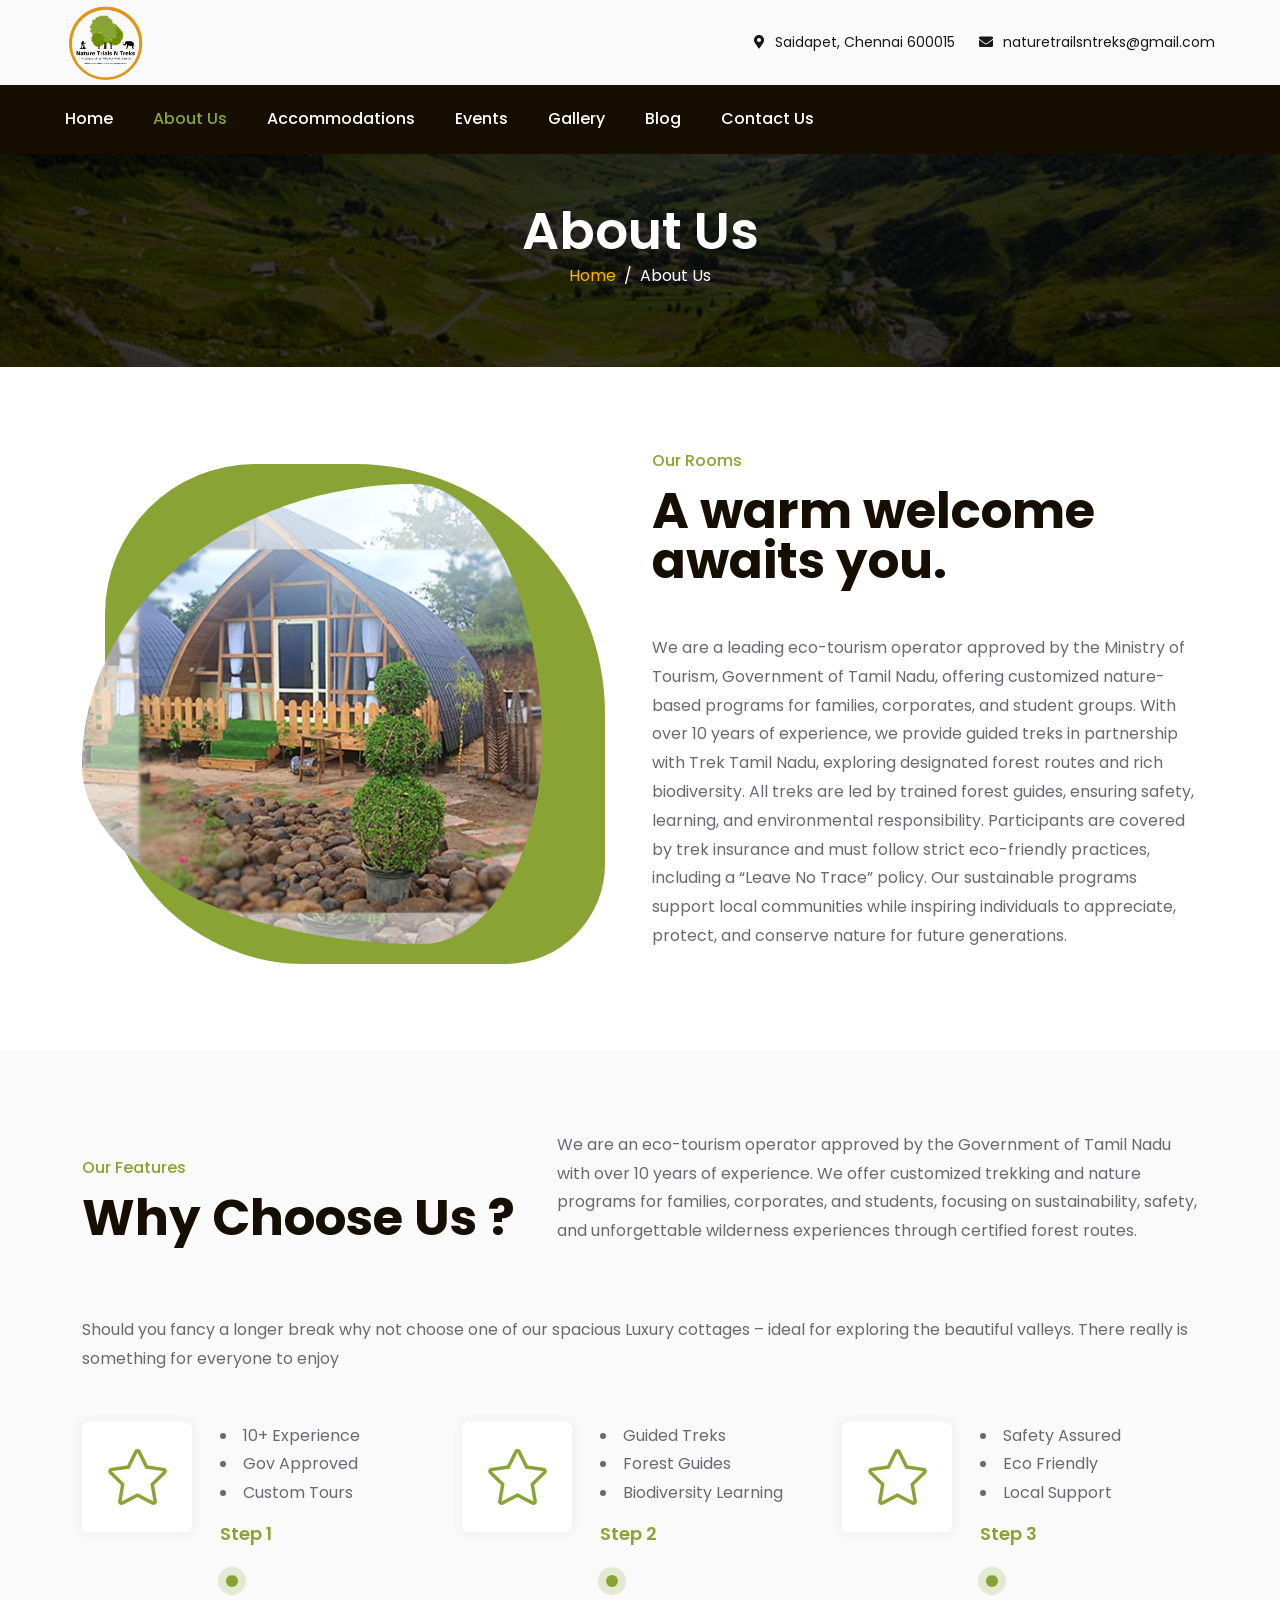
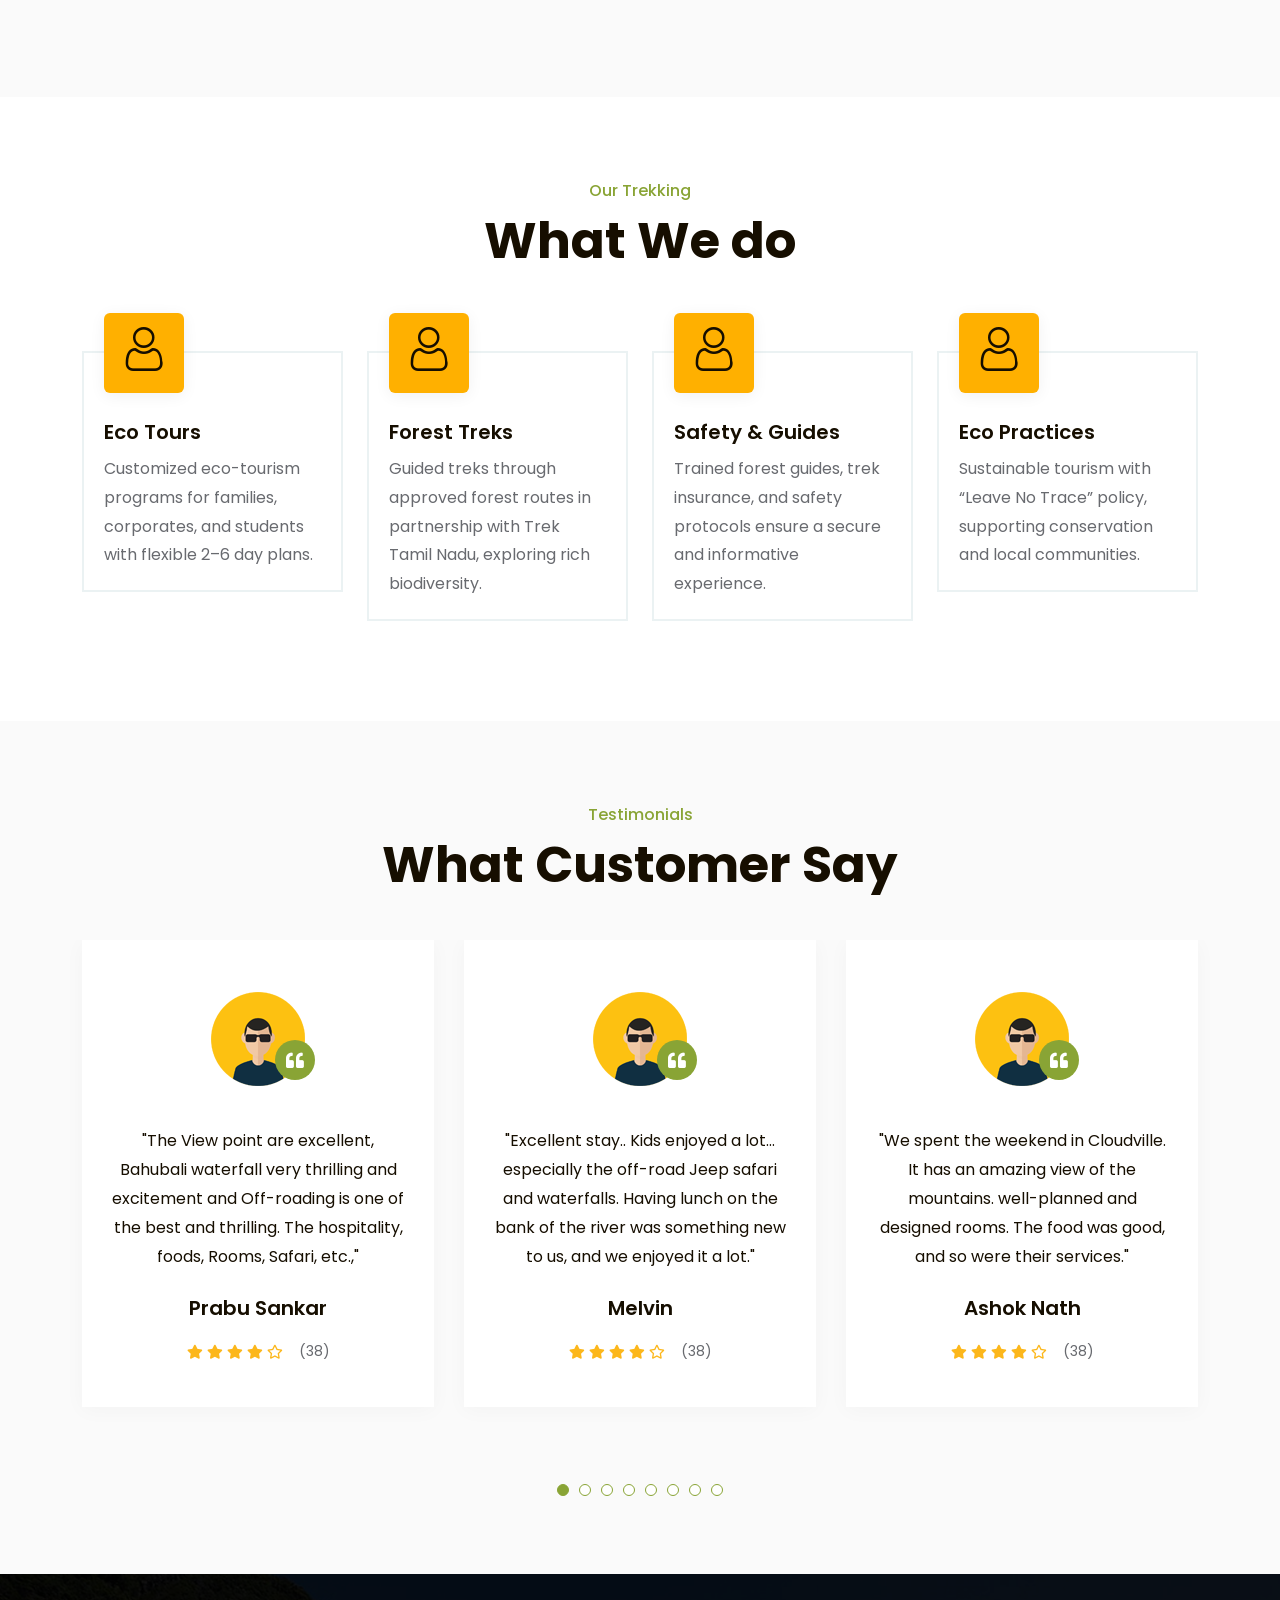
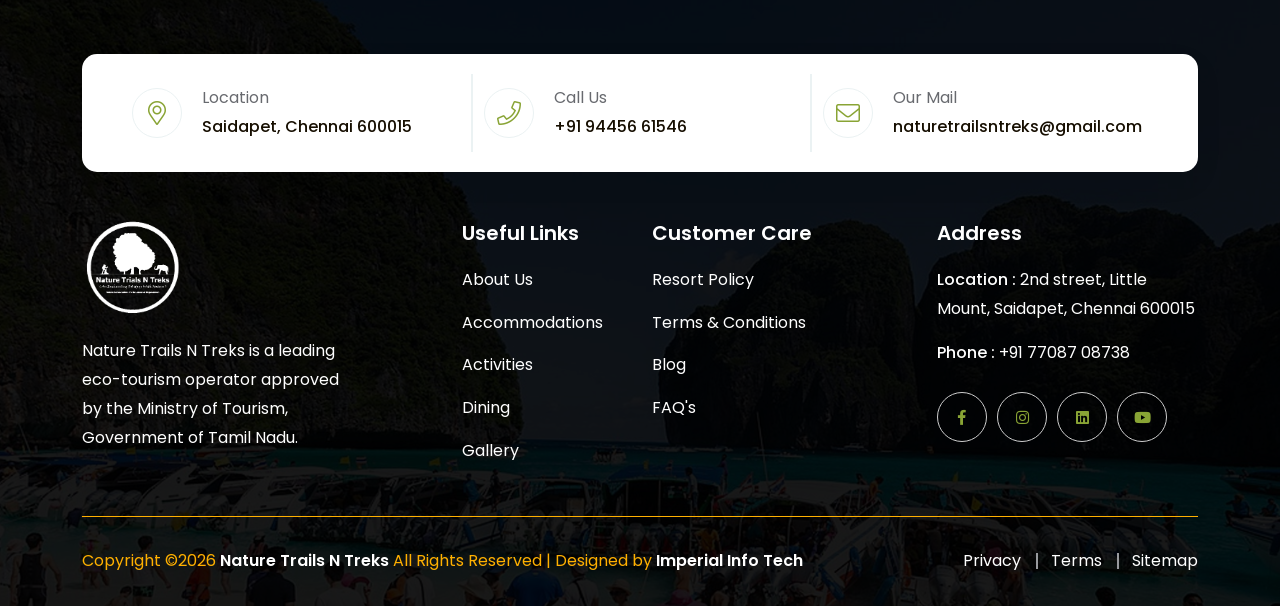
==== about.html @ d518939d "mm" ====
<!DOCTYPE HTML>
<html lang="en">

<head>
    <meta http-equiv="Content-Type" content="text/html; charset=UTF-8">
    <title>About Us</title>
    <meta name="viewport" content="width=device-width, initial-scale=1">
    <meta name="description" content="Description website">
    <meta name="author" content="Maksym Blank">
    <meta name="keywords" content="website, with, meta, tags">
    <meta name="robots" content="noindex, follow">
    <meta name="revisit-after" content="5 month">
    <meta name="image" content="http://mywebsite.com/image.jpg">
    <meta name="og:title" content="Title website">
    <meta name="og:description" content="Description website">
    <meta name="og:image" content="http://mywebsite.com/image.jpg">
    <meta name="og:site_name" content="My Website">
    <meta name="og:type" content="website">
    <meta name="twitter:card" content="summary">
    <meta name="twitter:title" content="Title website">
    <meta name="twitter:description" content="Description website">
    <link href="assets/css/plugins/bootstrap.min.css" rel="stylesheet">
    <link href="assets/css/plugins/slick.css" rel="stylesheet">
    <link href="assets/css/plugins/ion.rangeSlider.min.css" rel="stylesheet">
    <link href="assets/css/plugins/magnific-popup.css" rel="stylesheet">
  <link href="assets/css/plugins/nice-select.css" rel="stylesheet">
    <link href="assets/css/style.css" rel="stylesheet">
  <link rel="stylesheet" class="color-changing" href="assets/css/style.css">
    <link href="assets/fonts/flaticon/flaticon.css" rel="stylesheet">
    <link rel="icon" type="image/png" sizes="32x32" href="favicon.png">
    <link href="assets/fonts/font-awesome.min.css" rel="stylesheet">
    
</head>

<body class="btn-style-5 sigma_header-absolute btn-rounded sidebar-style-9">
    <!--Section Start-->
   
    <div class="sigma_aside-overlay aside-trigger-right">
    </div>
    <aside class="sigma_aside">
    
   
    <ul class="navbar-nav">
            <li class="menu-item">
              <a href="index.html">Home</a>
              
            </li>
            
            <li class="menu-item ">
              <a href="about.html">About Us</a>
              
            </li>
            <li class="menu-item ">
              <a href="accommodations.html">Accommodations</a>
              
            </li>
            <li class="menu-item">
              <a href="activities.html">Activities</a>
              
            </li>
            <li class="menu-item">
              <a href="dining.html">Dining</a>
              
            </li>
            <li class="menu-item">
              <a href="gallery.html">Gallery</a>
              
            </li>
            <li class="menu-item">
              <a href="blogs.html">Blog</a>
              
            </li>
            <li class="menu-item">
              <a href="contact.html">Contact Us</a>
              
            </li>
    </ul>
  </aside>
  <div class="sigma_aside-overlay aside-trigger">
  </div>
  <header class="sigma_header header-absolute style-5 other can-sticky">
    <div class="sigma_header-top dark-bg d-none d-md-block" style="background-color: #fafafa">
      <div class="container-fluid">
        <div class="sigma_header-top-inner">

          <div class="sigma_logo-wrapper">
            <a class="sigma_logo" href="index.html">
              <img src="./logont.png" alt="logo" width="80px">
            </a>
          </div>

          <div class="sigma_header-top-links">
            <ul class="sigma_header-top-nav">
              
              <li>
                <a href="#0" style="color: #000;">
                  <i class="fa fa-map-marker-alt"></i>
                   Saidapet, Chennai 600015
                </a>
              </li>

              <li>
                <a href="mailto: naturetrailsntreks@gmail.com" style="color: #000;">
                  <i class="fa fa-envelope"></i>
                   naturetrailsntreks@gmail.com
                </a>
              </li>

             

            </ul>
          </div>
          
        </div>
      </div>
    </div>
    <div class="sigma_header-middle">
      <div class="container-fluid" style="background-color: #160e00;">
        <div class="navbar">
          <div class="sigma_logo-wrapper dn">
            <a class="sigma_logo" href="index.html">
              <img src="assets/img/logo.png" alt="logo">
            </a>
          </div>
          <ul class="navbar-nav">
            <li class="menu-item menu-item-has-children ">
              <a href="index.html">Home</a>
              
            </li>
            
            <li class="menu-item menu-item-has-children active">
              <a href="about.html">About Us</a>
              
            </li>
            <li class="menu-item menu-item-has-children">
              <a href="accommodations.html">Accommodations</a>
              
            </li>
            <li class="menu-item menu-item-has-children">
              <a href="accommodations.html">Events</a>
              
            </li>
            <li class="menu-item menu-item-has-children">
              <a href="gallery.html">Gallery</a>
              
            </li>
            <li class="menu-item menu-item-has-children">
              <a href="blogs.html">Blog</a>
              
            </li>
            <li class="menu-item menu-item-has-children">
              <a href="contact.html">Contact Us</a>
              
            </li>
          </ul>
        </div>
      </div>
    </div>
  </header>
    <div class="search-form-wrapper">
        <div class="search-trigger sigma_close">
            <span></span>
            <span></span>
        </div>
        <form class="search-form" method="post">
            <input type="text" placeholder="Search..." value="">
            <button type="submit" class="search-btn">
                <i class="fal fa-search m-0"></i>
            </button>
        </form>
    </div>
    <!--Section End-->
    <!--Section Start-->
    <div class="sigma_banner style-8 with-form">
          <div class="sigma_banner-slider">
      <div class="banner-slider-inner bg-center bg-cover dark-overlay ptab" style="background-image: url('assets/img/laboratory/1920x1280.jpg');">
        <div class="sigma_banner-text text-center">
        <div class="container">
            <div class="sigma_subheader-inner">
                <h1 style="color: #fff;">About Us</h1>
            </div>
            <ol class="breadcrumb">
                <li class="breadcrumb-item">
                    <a class="btn-link" href="#">Home</a>
                </li>
                <li class="breadcrumb-item active" aria-current="page" style="color: #fff;">About Us</li>
            </ol>
        </div>
      </div>
    </div>
  </div>
    </div>
    <!--Section End-->
    <!--Section Start-->
  <div class="section section-padding">
    <div class="container pdtp1 pdbt2">
      <div class="row align-items-center">
        <div class="col-lg-6">
          <div class="sigma_about style-9 w-100 h-100">
            <div class="sigma_about-image-wrapper">
              <div class="sigma_about-image">
                <img src="assets/img/laboratory/500x500.jpg" alt="img">
              </div>
            </div>
          </div>
        </div>
        <div class="col-lg-6">
          <div class="sigma_about style-9 mt-5 mt-lg-0">
            <div class="section-title">
              <span class="subtitle">Our Rooms</span>
              <h3 class="title mb-5">A warm welcome awaits you.</h3>
            </div>
            <div class="sigma_about-content">
              <div class="row">
                <div class="col-md-12">
                  <div class="sigma_info style-15">
                    <div class="sigma_info-description">
                      
                      <p>We are a leading eco-tourism operator approved by the Ministry of Tourism, Government of Tamil Nadu, offering customized nature-based programs for families, corporates, and student groups. With over 10 years of experience, we provide guided treks in partnership with Trek Tamil Nadu, exploring designated forest routes and rich biodiversity. All treks are led by trained forest guides, ensuring safety, learning, and environmental responsibility. Participants are covered by trek insurance and must follow strict eco-friendly practices, including a “Leave No Trace” policy. Our sustainable programs support local communities while inspiring individuals to appreciate, protect, and conserve nature for future generations.
</p>
                    </div>
                  </div>
                </div>
                
              </div>
             
            </div>
          </div>
        </div>
      </div>
    </div>
  </div>
  <!--Section End-->

  <!--Section Start-->
  <div class="section section-padding bg-gray">
    <div class="container pdtp1">
      <div class="row align-items-center mb-5">
        <div class="col-lg-5">
          <div class="section-title">
            <span class="subtitle">Our Features</span>
            <h3 class="title mb-0">Why Choose Us ?</h3>
          </div>
        </div>
        <div class="col-lg-7">
          <p class="mb-0"><p>
We are an eco-tourism operator approved by the Government of Tamil Nadu with over 10 years of experience. 
We offer customized trekking and nature programs for families, corporates, and students, focusing on 
sustainability, safety, and unforgettable wilderness experiences through certified forest routes.
</p></p>
        </div>
        <div class="pdtp"></div>
         <p class="mb-0">Should you fancy a longer break why not choose one of our spacious Luxury cottages – ideal for exploring the beautiful valleys. There really is something for everyone to enjoy</p>

      </div>
      <div class="row sigma_info-wrapper style-25">
        <div class="col-lg-4 col-md-6">
          <div class="sigma_info style-25 d-block d-xl-flex">
            <div class="sigma_info-title">
              <span class="sigma_info-icon">

                <i class="fal fa-star"></i>

              </span>
            </div>
            <div class="sigma_info-description mt-4 mt-xl-0">
              <li>10+ Experience</li>

<li>Gov Approved</li>

<li>Custom Tours</li>
                          <span class="steps">Step 1</span>
              <span class="pulsive-dot"></span>
            </div>
          </div>
        </div>
        <div class="col-lg-4 col-md-6">
          <div class="sigma_info style-25 d-block d-xl-flex">
            <div class="sigma_info-title">
              <span class="sigma_info-icon">

                <i class="fal fa-star"></i>

              </span>
            </div>
            <div class="sigma_info-description mt-4 mt-xl-0">
              <li>Guided Treks</li>

<li>Forest Guides</li>

<li>Biodiversity Learning</li>
              <span class="steps">Step 2</span>
              <span class="pulsive-dot"></span>
            </div>
          </div>
        </div>
        <div class="col-lg-4 col-md-6">
          <div class="sigma_info style-25 d-block d-xl-flex">
            <div class="sigma_info-title">
              <span class="sigma_info-icon">

                <i class="fal fa-star"></i>

              </span>
            </div>
            <div class="sigma_info-description mt-4 mt-xl-0">
              <li>Safety Assured</li>

<li>Eco Friendly</li>

<li>Local Support</li>
              <span class="steps">Step 3</span>
              <span class="pulsive-dot"></span>
            </div>
          </div>
        </div>
      </div>
    </div>
  </div>
  <!--Section End-->

   <!--Section Start-->
  <div class="section section-padding">
    <div class="container pdtp1">
      <div class="section-title centered">
        <span class="subtitle">Our Trekking</span>
        <h3 class="title">What We do</h3>
      </div>
      <div class="row">
        <div class="col-lg-3 col-md-4 col-sm-6">
          <div class="sigma_service style-16">
            <div class="sigma_service-thumb">
              <i class="flaticon-user"></i>
            </div>
            <div class="sigma_service-body">
              <h5>
  <a href="#0">Eco Tours</a>
</h5>
<p>
Customized eco-tourism programs for families, corporates, and students with flexible 2–6 day plans.
</p>
              
            </div>
          </div>
        </div>
        <div class="col-lg-3 col-md-4 col-sm-6">
          <div class="sigma_service style-16">
            <div class="sigma_service-thumb">
              <i class="flaticon-user"></i>
            </div>
            <div class="sigma_service-body">
              <h5>
  <a href="#0">Forest Treks</a>
</h5>
<p>
Guided treks through approved forest routes in partnership with Trek Tamil Nadu, exploring rich biodiversity.
</p>
              
            </div>
          </div>
        </div>
        <div class="col-lg-3 col-md-4 col-sm-6">
          <div class="sigma_service style-16">
            <div class="sigma_service-thumb">
              <i class="flaticon-user"></i>
            </div>
            <div class="sigma_service-body">
              <h5>
  <a href="#0">Safety & Guides</a>
</h5>
<p>
Trained forest guides, trek insurance, and safety protocols ensure a secure and informative experience.
</p>
              
            </div>
          </div>
        </div>
        <div class="col-lg-3 col-md-4 col-sm-6">
          <div class="sigma_service style-16">
            <div class="sigma_service-thumb">
              <i class="flaticon-user"></i>
            </div>
            <div class="sigma_service-body">
              <h5>
  <a href="#0">Eco Practices</a>
</h5>
<p>
Sustainable tourism with “Leave No Trace” policy, supporting conservation and local communities.
</p>
              
            </div>
          </div>
        </div>
      </div>

    
    </div>
  </div>
  <!--Section End-->


 
  <!--Section End-->



    <!--Section Start-->
  <div class="section section-padding bg-gray">
    <div class="container pdtp1 pdbt2">
      <div class="section-title centered">
        <span class="subtitle">Testimonials</span>
        <h3 class="title">What Customer Say</h3>
      </div>
      <div class="sigma_testimonial-slider-5">
        <div class="sigma_testimonial bg-white  style-13">
          <div class="sigma_testimonial-thumb">
            <img src="assets/img/home-1/100x100.png" alt="testimonial">
            <span class="fas fa-quote-left sigma_testimonial-icon"></span>
          </div>
          <div class="sigma_testimonial-body">
            <p style="color: #160e00;">"Excellent  stay.. Kids enjoyed a lot… especially the off-road Jeep safari and waterfalls. Having lunch on the bank of the river was something new to us, and we enjoyed it a lot."</p>
            <div class="sigma_author-block">
              <h5>
                Melvin
              </h5>
              <div class="sigma_rating">
                    <i class="fas fa-star"></i>
                    <i class="fas fa-star"></i>
                    <i class="fas fa-star"></i>
                    <i class="fas fa-star"></i>
                    <i class="far fa-star"></i>
                    <span class="ms-3">(38)</span>
                  </div>
            </div>
          </div>
        </div>
        <div class="sigma_testimonial bg-white style-13">
          <div class="sigma_testimonial-thumb">
            <img src="assets/img/home-1/100x100-0.png" alt="testimonial">
            <span class="fas fa-quote-left sigma_testimonial-icon"></span>
          </div>
          <div class="sigma_testimonial-body">
            <p style="color: #160e00;">"We spent the weekend in Cloudville.  It has an amazing view of the mountains. well-planned and designed rooms. The food was good, and so were their services."</p>
            <div class="sigma_author-block">
              <h5>

                Ashok Nath

              </h5>
                  <div class="sigma_rating">
                    <i class="fas fa-star"></i>
                    <i class="fas fa-star"></i>
                    <i class="fas fa-star"></i>
                    <i class="fas fa-star"></i>
                    <i class="far fa-star"></i>
                    <span class="ms-3">(38)</span>
                  </div>            </div>
          </div>
        </div>
        <div class="sigma_testimonial bg-white style-13">
          <div class="sigma_testimonial-thumb">
            <img src="assets/img/home-1/100x100-1.png" alt="testimonial">
            <span class="fas fa-quote-left sigma_testimonial-icon"></span>
          </div>
          <div class="sigma_testimonial-body">
            <p style="color: #160e00;">"Awesome place to stay and friendly staff. We stayed there for two days, and they coordinated everything for our local visits. Highly recommended for families, it's a calm place."</p>
            <div class="sigma_author-block">
              <h5>

                Nagarajan

              </h5>
              <div class="sigma_rating">
                    <i class="fas fa-star"></i>
                    <i class="fas fa-star"></i>
                    <i class="fas fa-star"></i>
                    <i class="fas fa-star"></i>
                    <i class="far fa-star"></i>
                    <span class="ms-3">(38)</span>
                  </div>
            </div>
          </div>
        </div>
        <div class="sigma_testimonial bg-white style-13">
          <div class="sigma_testimonial-thumb">
            <img src="assets/img/home-1/100x100-0.png" alt="testimonial">
            <span class="fas fa-quote-left sigma_testimonial-icon"></span>
          </div>
          <div class="sigma_testimonial-body">
            <p style="color: #160e00;">"We spent a girls' weekend at the Farmville Resort and had the best time ever! The hotel atmosphere was great and was more than what we were originally expecting!"</p>
            <div class="sigma_author-block">
              <h5>

                Chinmayi

              </h5>
              <div class="sigma_rating">
                    <i class="fas fa-star"></i>
                    <i class="fas fa-star"></i>
                    <i class="fas fa-star"></i>
                    <i class="fas fa-star"></i>
                    <i class="far fa-star"></i>
                    <span class="ms-3">(38)</span>
                  </div>
            </div>
          </div>
        </div>

        <div class="sigma_testimonial bg-white style-13">
          <div class="sigma_testimonial-thumb">
            <img src="assets/img/home-1/100x100-0.png" alt="testimonial">
            <span class="fas fa-quote-left sigma_testimonial-icon"></span>
          </div>
          <div class="sigma_testimonial-body">
            <p style="color: #160e00;">"The location is amazing, the off-road experience and the way things are organized it's brilliant. Hospitality is amazing, amazing food quality, taste etc. "</p>
            <div class="sigma_author-block">
              <h5>

                Arun

              </h5>
              <div class="sigma_rating">
                    <i class="fas fa-star"></i>
                    <i class="fas fa-star"></i>
                    <i class="fas fa-star"></i>
                    <i class="fas fa-star"></i>
                    <i class="far fa-star"></i>
                    <span class="ms-3">(38)</span>
                  </div>
            </div>
          </div>
        </div>

        <div class="sigma_testimonial bg-white style-13">
          <div class="sigma_testimonial-thumb">
            <img src="assets/img/home-1/100x100-0.png" alt="testimonial">
            <span class="fas fa-quote-left sigma_testimonial-icon"></span>
          </div>
          <div class="sigma_testimonial-body">
            <p style="color: #160e00;">"Very nice place wonderful moment, marakka mudiya ninaivugal, kandippa ellarum ponga,adventure trekking kupdu povanga angaye oru river la namaku lunch um kodukkuranga. "</p>
            <div class="sigma_author-block">
              <h5>

                Samdasan Karthi

              </h5>
              <div class="sigma_rating">
                    <i class="fas fa-star"></i>
                    <i class="fas fa-star"></i>
                    <i class="fas fa-star"></i>
                    <i class="fas fa-star"></i>
                    <i class="far fa-star"></i>
                    <span class="ms-3">(38)</span>
                  </div>
            </div>
          </div>
        </div>

        <div class="sigma_testimonial bg-white style-13">
          <div class="sigma_testimonial-thumb">
            <img src="assets/img/home-1/100x100-0.png" alt="testimonial">
            <span class="fas fa-quote-left sigma_testimonial-icon"></span>
          </div>
          <div class="sigma_testimonial-body">
            <p style="color: #160e00;">"We have visited the place and its absolute pleasent to stay. People's have taken a complete care on the guest.Beautiful location and view points are awesome."</p>
            <div class="sigma_author-block">
              <h5>

                Nivethan S

              </h5>
              <div class="sigma_rating">
                    <i class="fas fa-star"></i>
                    <i class="fas fa-star"></i>
                    <i class="fas fa-star"></i>
                    <i class="fas fa-star"></i>
                    <i class="far fa-star"></i>
                    <span class="ms-3">(38)</span>
                  </div>
            </div>
          </div>
        </div>

        <div class="sigma_testimonial bg-white style-13">
          <div class="sigma_testimonial-thumb">
            <img src="assets/img/home-1/100x100-0.png" alt="testimonial">
            <span class="fas fa-quote-left sigma_testimonial-icon"></span>
          </div>
          <div class="sigma_testimonial-body">
            <p style="color: #160e00;">"The View point are excellent, Bahubali waterfall very thrilling and excitement and Off-roading is one of the best and thrilling. The hospitality, foods, Rooms, Safari, etc.,"</p>
            <div class="sigma_author-block">
              <h5>

                Prabu Sankar

              </h5>
              <div class="sigma_rating">
                    <i class="fas fa-star"></i>
                    <i class="fas fa-star"></i>
                    <i class="fas fa-star"></i>
                    <i class="fas fa-star"></i>
                    <i class="far fa-star"></i>
                    <span class="ms-3">(38)</span>
                  </div>
            </div>
          </div>
        </div>
      </div>
    </div>
  </div>
  <!--Section End-->
    <!--Section End-->
    
    <!--Section Start-->
      <footer class="sigma_footer style-5 pb-0">
    <div class="section ptp sigma_product-sec2 style-102 bg-cover bg-center" style="background-image: url('assets/img/shop/pharmacy/1920x800.jpg');">
    <div class="container">
      <div class="sigma_info-wrapper style-26 mb-5">
        <div class="sigma_info style-26">
          <div class="sigma_info-title">
            <span class="sigma_info-icon">

              <i class="fal fa-map-marker-alt"></i>

            </span>
          </div>
          <div class="sigma_info-description">
            <p>Location</p>
            <p class="secondary-color"><b>Saidapet, Chennai 600015</b>
            </p>
          </div>
        </div>
        <div class="sigma_info style-26">
          <div class="sigma_info-title">
            <span class="sigma_info-icon">

              <i class="fal fa-phone"></i>

            </span>
          </div>
          <div class="sigma_info-description">
            <p>Call Us</p>
            <p class="secondary-color"><b>+91 94456 61546</b>
            </p>
          </div>
        </div>
        <div class="sigma_info style-26">
          <div class="sigma_info-title">
            <span class="sigma_info-icon">

              <i class="fal fa-envelope"></i>

            </span>
          </div>
          <div class="sigma_info-description">
            <p>Our Mail</p>
            <p class="secondary-color"><b>naturetrailsntreks@gmail.com</b>
            </p>
          </div>
        </div>
      </div>
    </div>
    <div class="sigma_footer-middle">
      <div class="container">
        <div class="row">
          <div class="col-lg-4">
            <div class="sigma_footer-widget">
              <div class="sigma_footer-logo mb-4">
                <img src="/logont-light.png" width="100px" alt="logo">
              </div>
              <div class="row">
                <div class="col-sm-9">
                  <p class="mb-0" style="color: #fff;"> Nature Trails N Treks is a leading eco-tourism operator approved by the Ministry of Tourism, Government of Tamil Nadu.</p>
                </div>
              </div>
              
            </div>
          </div>

          <div class="col-lg-2 col-sm-3">
            <div class="sigma_footer-widget">
              <h5 class="widget-title" style="color: #fff;">Useful Links</h5>
              <ul class="sigma_footer-links">
                <li>
                  <a href="about.html">About Us</a>
                </li>
                <li>
                  <a href="accommodations.html">Accommodations</a>
                </li>
                <li>
                  <a href="activities.html">Activities</a>
                </li>
                <li>
                  <a href="dining.html">Dining</a>
                </li>
                <li>
                  <a href="gallery.html">Gallery</a>
                </li>
                
              </ul>
            </div>
          </div>

          <div class="col-lg-3 col-sm-3">
            <div class="sigma_footer-widget">
              <h5 class="widget-title" style="color: #fff;">Customer Care</h5>
              <ul class="sigma_footer-links">
                <li>
                  <a href="resort-policy.html">Resort Policy</a>
                </li>
                <li>
                  <a href="terms-conditions.html">Terms & Conditions</a>
                </li>
                
                <li>
                  <a href="blogs.html">Blog</a>
                </li>
                <li>
                  <a href="faq.html">FAQ's</a>
                </li>
              </ul>
            </div>
          </div>
          <div class="col-lg-3 col-sm-6">
            <div class="sigma_footer-widget">
              <h5 class="widget-title" style="color: #fff;">Address</h5>
              <form method="post">
                <p class="mb-0 mt-3" style="color: #fff;"><b>Location : </b> 2nd street, Little Mount, Saidapet, Chennai 600015</p>
              </form>
              <form method="post">
                <p class="mb-0 mt-3" style="color: #fff;"><b>Phone : </b> +91 77087 08738</p>
              </form>
              <ul class="sigma_social-icons has-border mt-4 justify-content-start">
                <li>
                  <a href="https://www.facebook.com/" target="_blank"><i class="fab fa-facebook-f"></i></a>
                </li>
                
                <li>
                  <a href="https://www.instagram.com/farmvilleresortkodaikanal/" target="_blank"><i class="fab fa-instagram"></i></a>
                </li>
                <li>
                  <a href="https://www.linkedin.com/feed/" target="_blank"><i class="fab fa-linkedin"></i></a>
                </li>
                <li>
                  <a href="https://www.youtube.com/" target="_blank"><i class="fab fa-youtube"></i></a>
                </li>
              </ul>
            </div>
          </div>
        </div>
      </div>
    </div>
    <div class="container">
      <div class="sigma_footer-bottom d-block d-sm-flex align-items-center justify-content-between" style="border-top: 1px solid #ffb000;">
        <div class="sigma_footer-copyright mt-0 mb-3 mb-sm-0">
          <p class="mb-0" style="color: #ffb000;">Copyright ©2026
            <a href="https://naturetrailsntreks.com" target="_blank"> Nature Trails N Treks</a>
             All Rights Reserved | Designed by <a href="https://impinfo.in" target="_blank">  Imperial Info Tech</a>
          </p>
        </div>
        <ul class="sigma_footer-links">
          <li>
            <a href="resort-policy.html">Privacy</a>
          </li>
          <li>
            <a href="terms-conditions.html">Terms</a>
          </li>
          <li>
            <a href="#0">Sitemap</a>
          </li>
         
        </ul>
      </div>
    </div>
    </div>
  </footer>
    <!--Section End-->

    <!--Section Start-->
  <div class="sigma_top style-4">
    <i class="far fa-angle-double-up"></i>
    <i class="far fa-angle-double-up"></i>
  </div>
  <!--Section End-->

 

    <!-- Theme skins -->
 
    <script src="assets/js/plugins/jquery-3.4.1.min.js"></script>
    <script src="assets/js/plugins/popper.min.js"></script>
    <script src="assets/js/plugins/bootstrap.min.js"></script>
        <script src="assets/js/plugins/slick.min.js"></script>

    <script src="assets/js/plugins/imagesloaded.min.js"></script>
    <script src="assets/js/plugins/isotope.pkgd.min.js"></script>
    <script src="assets/js/plugins/jquery.magnific-popup.min.js"></script>
    <script src="assets/js/plugins/jquery.nice-select.js"></script>
    <script src="assets/js/plugins/jquery.counterup.min.js"></script>
    <script src="assets/js/plugins/jquery.inview.min.js"></script>
    <script src="assets/js/plugins/ion.rangeSlider.min.js"></script>
    <script src="assets/js/main.js"></script>
    <!-- Contact form -->
    <script src="assets/js/jquery.validate.min.js"></script>
    <script src="assets/js/form.js"></script>

    <script>
(function (w, d, s, u) {
w.gbwawc = {
url: u,
options: {
        waId: "+91 9841446698",
        siteName: "The Farmville",
        siteTag: " Available",
        siteLogo: "#",
        widgetPosition: "RIGHT",
        triggerMessage: "Message Us",
        welcomeMessage: "Welcome to The Farmville. \nHow Can We help you?",
        brandColor: "#25D366",
        messageText: "",
        replyOptions: ['','',''],
    },
};
var h = d.getElementsByTagName(s)[0],
j = d.createElement(s);
j.async = true;
j.src = u + "/whatsapp-widget.min.js?_=" + Math.random();
h.parentNode.insertBefore(j, h);
})(window, document, "script", "https://waw.gallabox.com");
 $(".flex-nowrap").css("display", "none");



</script>
</body>

</html>
---- assets/css/plugins/ion.rangeSlider.min.css ----
/*!Ion.RangeSlider, 2.3.1, © Denis Ineshin, 2010 - 2019, IonDen.com, Build date: 2019-12-19 16:51:02*/.irs{position:relative;display:block;-webkit-touch-callout:none;-webkit-user-select:none;-khtml-user-select:none;-moz-user-select:none;-ms-user-select:none;user-select:none;font-size:12px;font-family:Arial,sans-serif}.irs-line{position:relative;display:block;overflow:hidden;outline:none !important}.irs-bar{position:absolute;display:block;left:0;width:0}.irs-shadow{position:absolute;display:none;left:0;width:0}.irs-handle{position:absolute;display:block;box-sizing:border-box;cursor:default;z-index:1}.irs-handle.type_last{z-index:2}.irs-min,.irs-max{position:absolute;display:block;cursor:default}.irs-min{left:0}.irs-max{right:0}.irs-from,.irs-to,.irs-single{position:absolute;display:block;top:0;left:0;cursor:default;white-space:nowrap}.irs-grid{position:absolute;display:none;bottom:0;left:0;width:100%;height:20px}.irs-with-grid .irs-grid{display:block}.irs-grid-pol{position:absolute;top:0;left:0;width:1px;height:8px;background:#000}.irs-grid-pol.small{height:4px}.irs-grid-text{position:absolute;bottom:0;left:0;white-space:nowrap;text-align:center;font-size:9px;line-height:9px;padding:0 3px;color:#000}.irs-disable-mask{position:absolute;display:block;top:0;left:-1%;width:102%;height:100%;cursor:default;background:rgba(0,0,0,0);z-index:2}.lt-ie9 .irs-disable-mask{background:#000;filter:alpha(opacity=0);cursor:not-allowed}.irs-disabled{opacity:.4}.irs-hidden-input{position:absolute !important;display:block !important;top:0 !important;left:0 !important;width:0 !important;height:0 !important;font-size:0 !important;line-height:0 !important;padding:0 !important;margin:0 !important;overflow:hidden;outline:none !important;z-index:-9999 !important;background:none !important;border-style:solid !important;border-color:transparent !important}.irs--flat{height:40px}.irs--flat.irs-with-grid{height:60px}.irs--flat .irs-line{top:25px;height:12px;background-color:#e1e4e9;border-radius:4px}.irs--flat .irs-bar{top:25px;height:12px;background-color:#ed5565}.irs--flat .irs-bar--single{border-radius:4px 0 0 4px}.irs--flat .irs-shadow{height:1px;bottom:16px;background-color:#e1e4e9}.irs--flat .irs-handle{top:22px;width:16px;height:18px;background-color:transparent}.irs--flat .irs-handle>i:first-child{position:absolute;display:block;top:0;left:50%;width:2px;height:100%;margin-left:-1px;background-color:#da4453}.irs--flat .irs-handle.state_hover>i:first-child,.irs--flat .irs-handle:hover>i:first-child{background-color:#a43540}.irs--flat .irs-min,.irs--flat .irs-max{top:0;padding:1px 3px;color:#999;font-size:10px;line-height:1.333;text-shadow:none;background-color:#e1e4e9;border-radius:4px}.irs--flat .irs-from,.irs--flat .irs-to,.irs--flat .irs-single{color:white;font-size:10px;line-height:1.333;text-shadow:none;padding:1px 5px;background-color:#ed5565;border-radius:4px}.irs--flat .irs-from:before,.irs--flat .irs-to:before,.irs--flat .irs-single:before{position:absolute;display:block;content:"";bottom:-6px;left:50%;width:0;height:0;margin-left:-3px;overflow:hidden;border:3px solid transparent;border-top-color:#ed5565}.irs--flat .irs-grid-pol{background-color:#e1e4e9}.irs--flat .irs-grid-text{color:#999}.irs--big{height:55px}.irs--big.irs-with-grid{height:70px}.irs--big .irs-line{top:33px;height:12px;background-color:white;background:linear-gradient(to bottom, #ddd -50%, white 150%);border:1px solid #ccc;border-radius:12px}.irs--big .irs-bar{top:33px;height:12px;background-color:#92bce0;border:1px solid #428bca;background:linear-gradient(to bottom, #ffffff 0%, #428bca 30%, #b9d4ec 100%);box-shadow:inset 0 0 1px 1px rgba(255,255,255,0.5)}.irs--big .irs-bar--single{border-radius:12px 0 0 12px}.irs--big .irs-shadow{height:1px;bottom:16px;background-color:rgba(66,139,202,0.5)}.irs--big .irs-handle{top:25px;width:30px;height:30px;border:1px solid rgba(0,0,0,0.3);background-color:#cbcfd5;background:linear-gradient(to bottom, white 0%, #B4B9BE 30%, white 100%);box-shadow:1px 1px 2px rgba(0,0,0,0.2),inset 0 0 3px 1px white;border-radius:30px}.irs--big .irs-handle.state_hover,.irs--big .irs-handle:hover{border-color:rgba(0,0,0,0.45);background-color:#939ba7;background:linear-gradient(to bottom, white 0%, #919BA5 30%, white 100%)}.irs--big .irs-min,.irs--big .irs-max{top:0;padding:1px 5px;color:white;text-shadow:none;background-color:#9f9f9f;border-radius:3px}.irs--big .irs-from,.irs--big .irs-to,.irs--big .irs-single{color:white;text-shadow:none;padding:1px 5px;background-color:#428bca;background:linear-gradient(to bottom, #428bca 0%, #3071a9 100%);border-radius:3px}.irs--big .irs-grid-pol{background-color:#428bca}.irs--big .irs-grid-text{color:#428bca}.irs--modern{height:55px}.irs--modern.irs-with-grid{height:55px}.irs--modern .irs-line{top:25px;height:5px;background-color:#d1d6e0;background:linear-gradient(to bottom, #e0e4ea 0%, #d1d6e0 100%);border:1px solid #a3adc1;border-bottom-width:0;border-radius:5px}.irs--modern .irs-bar{top:25px;height:5px;background:#20b426;background:linear-gradient(to bottom, #20b426 0%, #18891d 100%)}.irs--modern .irs-bar--single{border-radius:5px 0 0 5px}.irs--modern .irs-shadow{height:1px;bottom:21px;background-color:rgba(209,214,224,0.5)}.irs--modern .irs-handle{top:37px;width:12px;height:13px;border:1px solid #a3adc1;border-top-width:0;box-shadow:1px 1px 1px rgba(0,0,0,0.1);border-radius:0 0 3px 3px}.irs--modern .irs-handle>i:nth-child(1){position:absolute;display:block;top:-4px;left:1px;width:6px;height:6px;border:1px solid #a3adc1;background:white;transform:rotate(45deg)}.irs--modern .irs-handle>i:nth-child(2){position:absolute;display:block;box-sizing:border-box;top:0;left:0;width:10px;height:12px;background:#e9e6e6;background:linear-gradient(to bottom, white 0%, #e9e6e6 100%);border-radius:0 0 3px 3px}.irs--modern .irs-handle>i:nth-child(3){position:absolute;display:block;box-sizing:border-box;top:3px;left:3px;width:4px;height:5px;border-left:1px solid #a3adc1;border-right:1px solid #a3adc1}.irs--modern .irs-handle.state_hover,.irs--modern .irs-handle:hover{border-color:#7685a2;background:#c3c7cd;background:linear-gradient(to bottom, #ffffff 0%, #919ba5 30%, #ffffff 100%)}.irs--modern .irs-handle.state_hover>i:nth-child(1),.irs--modern .irs-handle:hover>i:nth-child(1){border-color:#7685a2}.irs--modern .irs-handle.state_hover>i:nth-child(3),.irs--modern .irs-handle:hover>i:nth-child(3){border-color:#48536a}.irs--modern .irs-min,.irs--modern .irs-max{top:0;font-size:10px;line-height:1.333;text-shadow:none;padding:1px 5px;color:white;background-color:#d1d6e0;border-radius:5px}.irs--modern .irs-from,.irs--modern .irs-to,.irs--modern .irs-single{font-size:10px;line-height:1.333;text-shadow:none;padding:1px 5px;background-color:#20b426;color:white;border-radius:5px}.irs--modern .irs-from:before,.irs--modern .irs-to:before,.irs--modern .irs-single:before{position:absolute;display:block;content:"";bottom:-6px;left:50%;width:0;height:0;margin-left:-3px;overflow:hidden;border:3px solid transparent;border-top-color:#20b426}.irs--modern .irs-grid{height:25px}.irs--modern .irs-grid-pol{background-color:#dedede}.irs--modern .irs-grid-text{color:silver;font-size:13px}.irs--sharp{height:50px;font-size:12px;line-height:1}.irs--sharp.irs-with-grid{height:57px}.irs--sharp .irs-line{top:30px;height:2px;background-color:black;border-radius:2px}.irs--sharp .irs-bar{top:30px;height:2px;background-color:#ee22fa}.irs--sharp .irs-bar--single{border-radius:2px 0 0 2px}.irs--sharp .irs-shadow{height:1px;bottom:21px;background-color:rgba(0,0,0,0.5)}.irs--sharp .irs-handle{top:25px;width:10px;height:10px;background-color:#a804b2}.irs--sharp .irs-handle>i:first-child{position:absolute;display:block;top:100%;left:0;width:0;height:0;border:5px solid transparent;border-top-color:#a804b2}.irs--sharp .irs-handle.state_hover,.irs--sharp .irs-handle:hover{background-color:black}.irs--sharp .irs-handle.state_hover>i:first-child,.irs--sharp .irs-handle:hover>i:first-child{border-top-color:black}.irs--sharp .irs-min,.irs--sharp .irs-max{color:white;font-size:14px;line-height:1;top:0;padding:3px 4px;opacity:.4;background-color:#a804b2;border-radius:2px}.irs--sharp .irs-from,.irs--sharp .irs-to,.irs--sharp .irs-single{font-size:14px;line-height:1;text-shadow:none;padding:3px 4px;background-color:#a804b2;color:white;border-radius:2px}.irs--sharp .irs-from:before,.irs--sharp .irs-to:before,.irs--sharp .irs-single:before{position:absolute;display:block;content:"";bottom:-6px;left:50%;width:0;height:0;margin-left:-3px;overflow:hidden;border:3px solid transparent;border-top-color:#a804b2}.irs--sharp .irs-grid{height:25px}.irs--sharp .irs-grid-pol{background-color:#dedede}.irs--sharp .irs-grid-text{color:silver;font-size:13px}.irs--round{height:50px}.irs--round.irs-with-grid{height:65px}.irs--round .irs-line{top:36px;height:4px;background-color:#dee4ec;border-radius:4px}.irs--round .irs-bar{top:36px;height:4px;background-color:#006cfa}.irs--round .irs-bar--single{border-radius:4px 0 0 4px}.irs--round .irs-shadow{height:4px;bottom:21px;background-color:rgba(222,228,236,0.5)}.irs--round .irs-handle{top:26px;width:24px;height:24px;border:4px solid #006cfa;background-color:white;border-radius:24px;box-shadow:0 1px 3px rgba(0,0,255,0.3)}.irs--round .irs-handle.state_hover,.irs--round .irs-handle:hover{background-color:#f0f6ff}.irs--round .irs-min,.irs--round .irs-max{color:#333;font-size:14px;line-height:1;top:0;padding:3px 5px;background-color:rgba(0,0,0,0.1);border-radius:4px}.irs--round .irs-from,.irs--round .irs-to,.irs--round .irs-single{font-size:14px;line-height:1;text-shadow:none;padding:3px 5px;background-color:#006cfa;color:white;border-radius:4px}.irs--round .irs-from:before,.irs--round .irs-to:before,.irs--round .irs-single:before{position:absolute;display:block;content:"";bottom:-6px;left:50%;width:0;height:0;margin-left:-3px;overflow:hidden;border:3px solid transparent;border-top-color:#006cfa}.irs--round .irs-grid{height:25px}.irs--round .irs-grid-pol{background-color:#dedede}.irs--round .irs-grid-text{color:silver;font-size:13px}.irs--square{height:50px}.irs--square.irs-with-grid{height:60px}.irs--square .irs-line{top:31px;height:4px;background-color:#dedede}.irs--square .irs-bar{top:31px;height:4px;background-color:black}.irs--square .irs-shadow{height:2px;bottom:21px;background-color:#dedede}.irs--square .irs-handle{top:25px;width:16px;height:16px;border:3px solid black;background-color:white;-webkit-transform:rotate(45deg);-ms-transform:rotate(45deg);transform:rotate(45deg)}.irs--square .irs-handle.state_hover,.irs--square .irs-handle:hover{background-color:#f0f6ff}.irs--square .irs-min,.irs--square .irs-max{color:#333;font-size:14px;line-height:1;top:0;padding:3px 5px;background-color:rgba(0,0,0,0.1)}.irs--square .irs-from,.irs--square .irs-to,.irs--square .irs-single{font-size:14px;line-height:1;text-shadow:none;padding:3px 5px;background-color:black;color:white}.irs--square .irs-grid{height:25px}.irs--square .irs-grid-pol{background-color:#dedede}.irs--square .irs-grid-text{color:silver;font-size:11px}
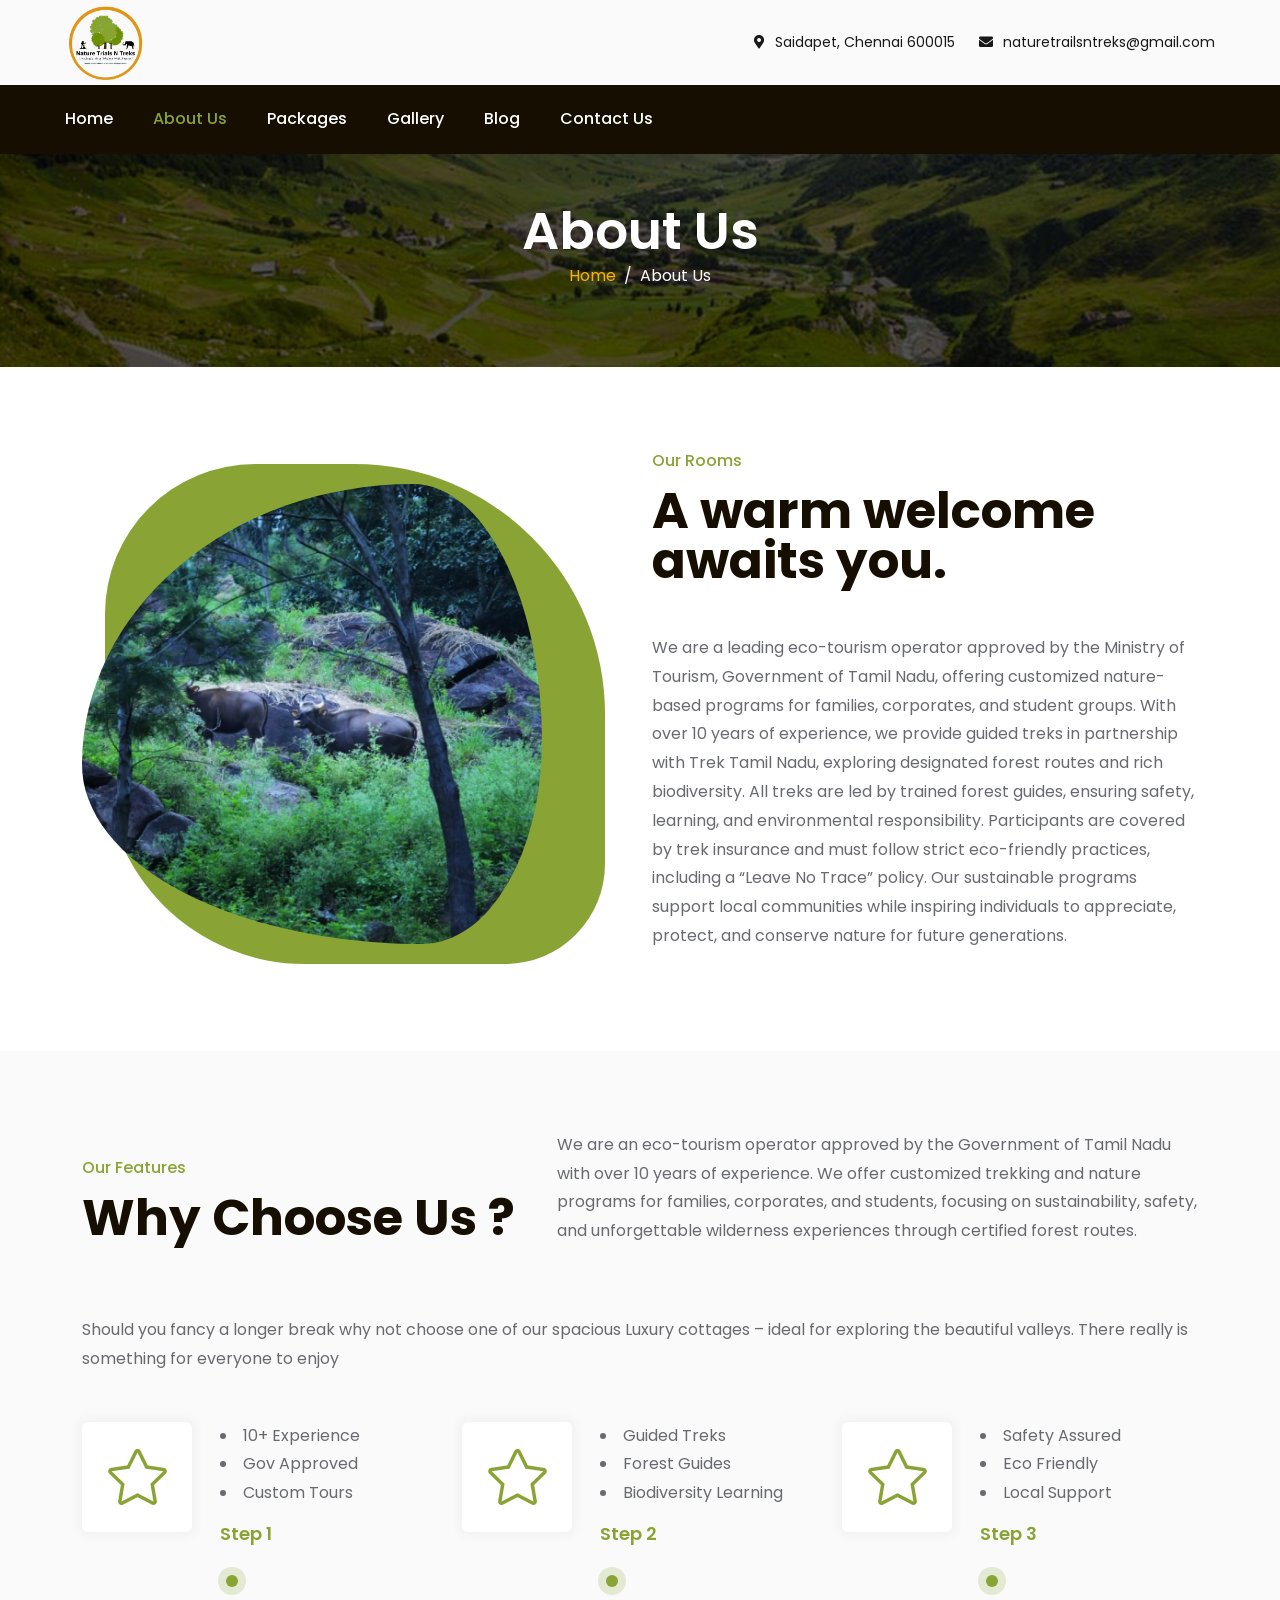
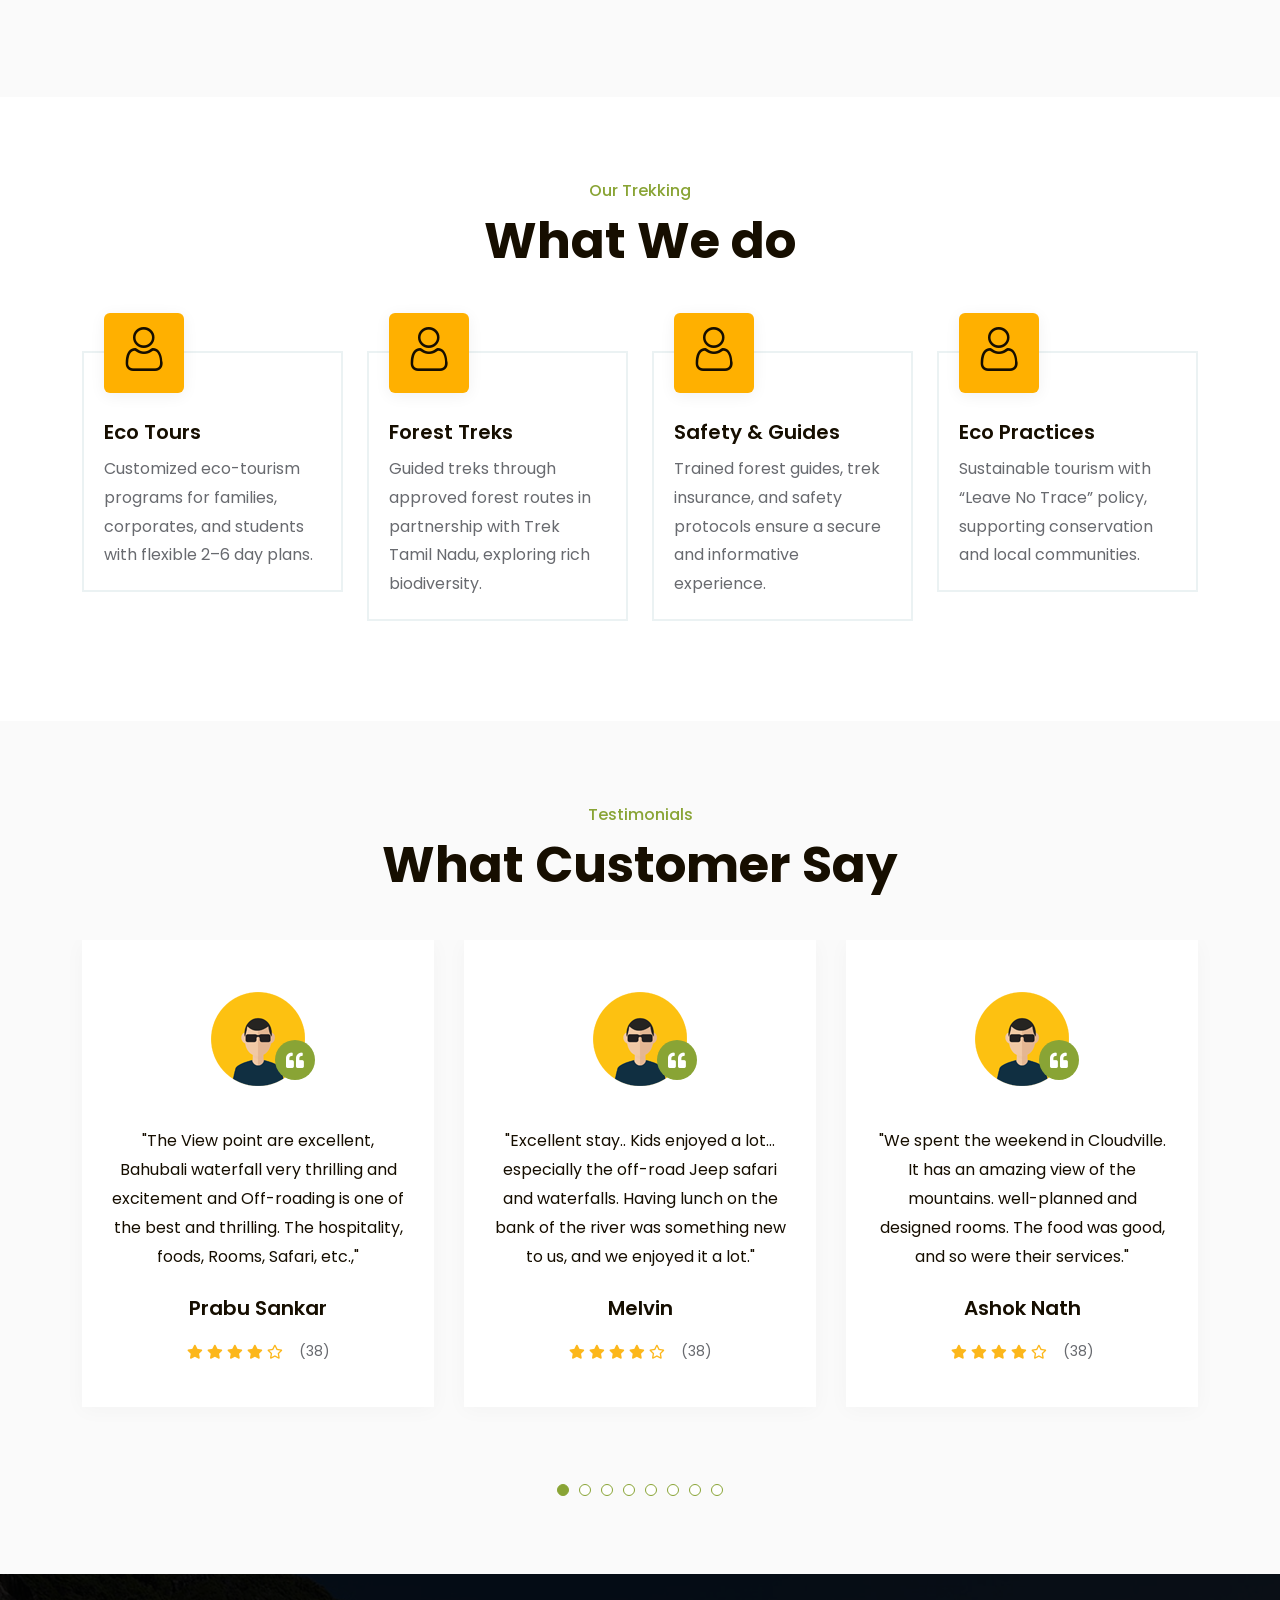
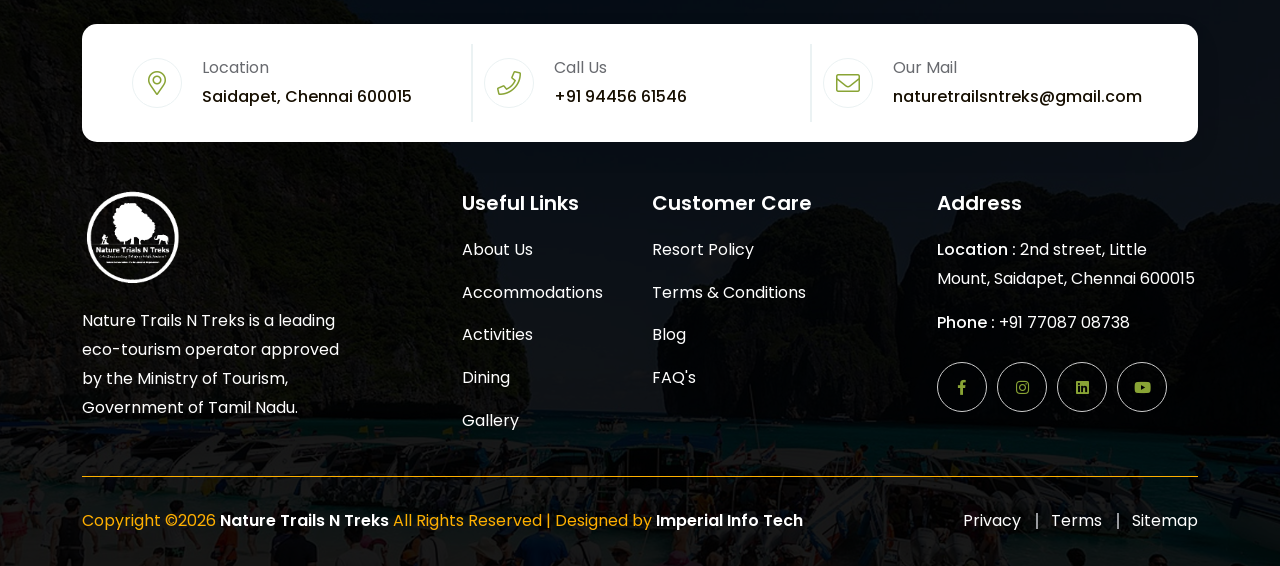
==== commit 89fc49df: "ddd" ====
--- a/about.html
+++ b/about.html
@@ -132,14 +132,11 @@
               <a href="about.html">About Us</a>
               
             </li>
-            <li class="menu-item menu-item-has-children">
-              <a href="accommodations.html">Accommodations</a>
-              
-            </li>
-            <li class="menu-item menu-item-has-children">
-              <a href="accommodations.html">Events</a>
-              
-            </li>
+             <li class="menu-item menu-item-has-children">
+              <a href="packages.html">Packages</a>
+              
+            </li>
+             
             <li class="menu-item menu-item-has-children">
               <a href="gallery.html">Gallery</a>
               
@@ -199,7 +196,7 @@
           <div class="sigma_about style-9 w-100 h-100">
             <div class="sigma_about-image-wrapper">
               <div class="sigma_about-image">
-                <img src="assets/img/laboratory/500x500.jpg" alt="img">
+                <img src="assets/img/about-page.jpg" alt="img">
               </div>
             </div>
           </div>
@@ -216,8 +213,8 @@
                   <div class="sigma_info style-15">
                     <div class="sigma_info-description">
                       
-                      <p>We are a leading eco-tourism operator approved by the Ministry of Tourism, Government of Tamil Nadu, offering customized nature-based programs for families, corporates, and student groups. With over 10 years of experience, we provide guided treks in partnership with Trek Tamil Nadu, exploring designated forest routes and rich biodiversity. All treks are led by trained forest guides, ensuring safety, learning, and environmental responsibility. Participants are covered by trek insurance and must follow strict eco-friendly practices, including a “Leave No Trace” policy. Our sustainable programs support local communities while inspiring individuals to appreciate, protect, and conserve nature for future generations.
-</p>
+                      <p>We are a leading eco-tourism operator approved by the Ministry of Tourism, Government of Tamil Nadu, offering customized nature-based programs for families, corporates, and student groups. With over 10 years of experience, we provide guided treks in partnership with Trek Tamil Nadu, exploring designated forest routes and rich biodiversity. All treks are led by trained forest guides, ensuring safety, learning, and environmental responsibility. Participants are covered by trek insurance and must follow strict eco-friendly practices, including a “Leave No Trace” policy. Our sustainable programs support local communities while inspiring individuals to appreciate, protect, and conserve nature for future generations.</p>
+
                     </div>
                   </div>
                 </div>
--- a/assets/css/style.css
+++ b/assets/css/style.css
@@ -476,7 +476,7 @@
   left: 0;
   width: 100%;
   height: 100%;
-  background-color: rgba(0, 0, 0, .6);
+  background-color: rgba(0, 0, 0, .4);
   z-index: -1;
 }
 
@@ -12747,7 +12747,7 @@
 }
 
 .sigma_footer .sigma_footer-widget {
-  padding-bottom: 50px;
+  padding-bottom: 40px;
   height: 100%;
 }
 
@@ -18408,7 +18408,7 @@
 
 .ptp {
 
-  padding-top: 80px;
+  padding-top: 50px;
 }
 
 .rt{
@@ -18562,4 +18562,23 @@
 
   padding: 100px 0 40px!important;
 }
+}
+
+.detail-imagee{
+  height: 500px;
+   width:1920px;
+}
+
+@media(max-width:767px){
+  .detail-imagee{
+  height: 200px;
+}
+}
+
+.forest-list li i {
+  color: #2e7d32;
+  margin-right: 8px;
+}
+.forest-list li {
+  margin-bottom: 8px;
 }
--- a/assets/css/style.css
+++ b/assets/css/style.css
@@ -476,7 +476,7 @@
   left: 0;
   width: 100%;
   height: 100%;
-  background-color: rgba(0, 0, 0, .6);
+  background-color: rgba(0, 0, 0, .4);
   z-index: -1;
 }
 
@@ -12747,7 +12747,7 @@
 }
 
 .sigma_footer .sigma_footer-widget {
-  padding-bottom: 50px;
+  padding-bottom: 40px;
   height: 100%;
 }
 
@@ -18408,7 +18408,7 @@
 
 .ptp {
 
-  padding-top: 80px;
+  padding-top: 50px;
 }
 
 .rt{
@@ -18562,4 +18562,23 @@
 
   padding: 100px 0 40px!important;
 }
+}
+
+.detail-imagee{
+  height: 500px;
+   width:1920px;
+}
+
+@media(max-width:767px){
+  .detail-imagee{
+  height: 200px;
+}
+}
+
+.forest-list li i {
+  color: #2e7d32;
+  margin-right: 8px;
+}
+.forest-list li {
+  margin-bottom: 8px;
 }
